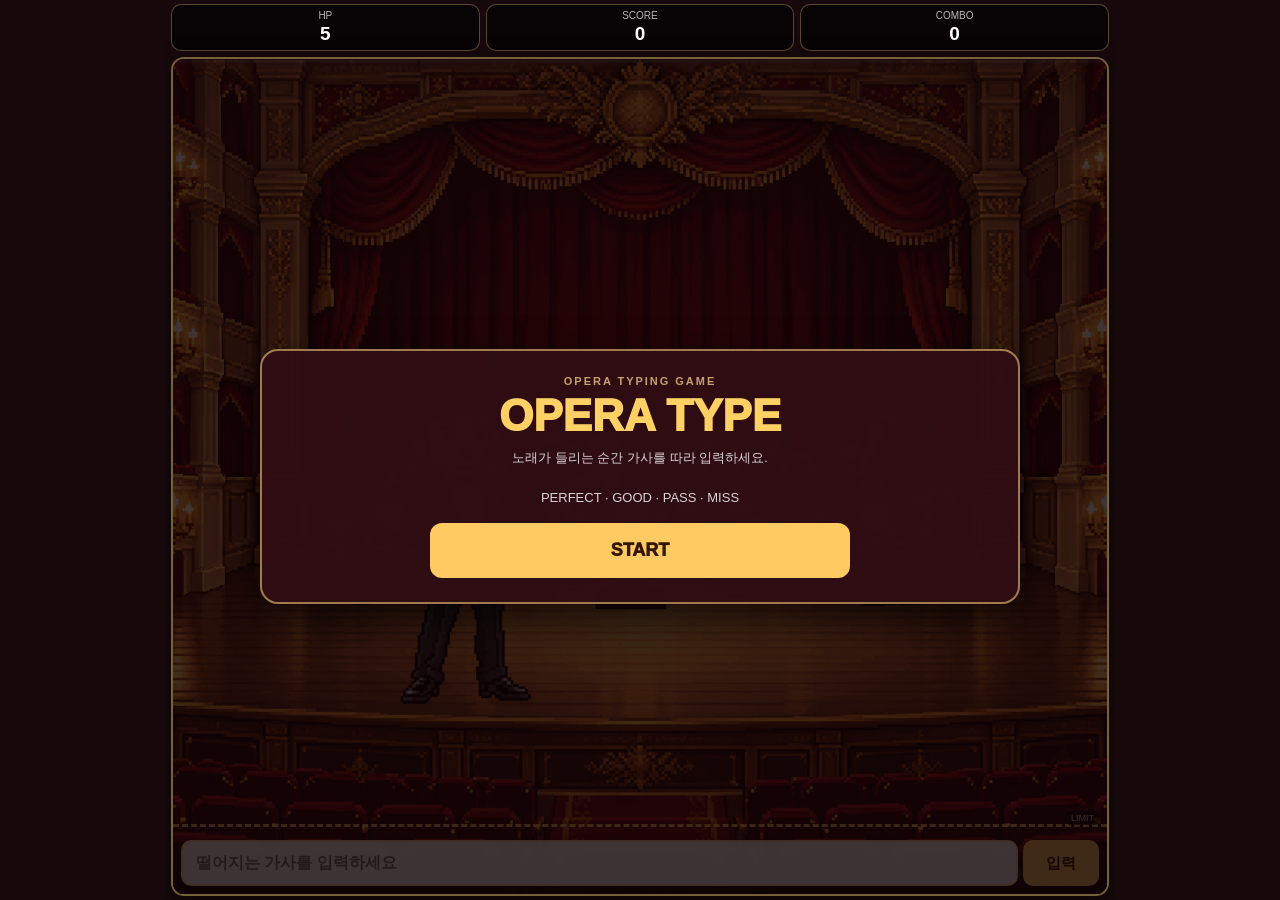
==== index.html @ bd489550 "Add files via upload operastar index and image" ====
<!DOCTYPE html>
<html lang="ko">
<head>
<meta charset="UTF-8">

<meta
  name="viewport"
  content="width=device-width, initial-scale=1.0, viewport-fit=cover"
>

<title>OPERA TYPE</title>

<style>

/* =====================================================
   BASIC
===================================================== */

* {
  box-sizing: border-box;
}

html,
body {
  margin: 0;
  width: 100%;
  height: 100%;
  overflow: hidden;
}

body {
  height: 100dvh;
  background: #17090b;
  color: white;

  font-family:
    "Pretendard",
    "Noto Sans KR",
    Arial,
    sans-serif;
}


/* =====================================================
   APP
===================================================== */

.app {
  width: 100%;
  height: 100dvh;

  max-width: 950px;

  margin: 0 auto;

  padding:
    max(4px, env(safe-area-inset-top))
    6px
    max(4px, env(safe-area-inset-bottom));

  display: flex;
  flex-direction: column;

  overflow: hidden;
}


/* =====================================================
   TOP UI
===================================================== */

.top-ui {
  flex: 0 0 auto;

  display: grid;
  grid-template-columns: 1fr 1fr 1fr;

  gap: 6px;
  margin-bottom: 6px;
}

.panel {
  min-height: 47px;

  padding: 5px;

  border-radius: 10px;

  text-align: center;

  background: rgba(0,0,0,0.62);

  border:
    1px solid
    rgba(255,215,140,0.32);
}

.panel .label {
  font-size: 10px;
  opacity: 0.72;
}

.panel .value {
  margin-top: 2px;

  font-size: 19px;
  font-weight: 900;
}


/* =====================================================
   GAME STAGE
===================================================== */

.game-stage {
  position: relative;

  flex: 1 1 auto;

  min-height: 0;
  width: 100%;

  overflow: hidden;

  border-radius: 13px;

  border:
    2px solid
    rgba(255,210,125,0.45);

  background: #080405;

  box-shadow:
    0 8px 25px
    rgba(0,0,0,0.5);
}


/* =====================================================
   4:3 무대 좌표판

   ★ 중요
   JavaScript가 실제 크기를 계산함.

   배경/오케스트라/성악가는
   모두 이 좌표판 안에 들어감.
===================================================== */

.stage-art {
  position: absolute;

  left: 50%;
  top: 50%;

  transform:
    translate(-50%, -50%);

  overflow: hidden;

  z-index: 1;

  pointer-events: none;

  /*
    아래 값들만 수정하면
    무대 위 캐릭터 위치를 조절할 수 있음
  */

  --orchestra-left: 50%;
  --orchestra-top: 40%;
  --orchestra-width: 60%;

  --singer-left: 35%;
  --singer-top: 37%;
  --singer-width: 23%;
}


/* =====================================================
   BACKGROUND

   4:3 배경과 stage-art가 같은 비율이므로
   왜곡이나 cover 잘림이 없음.
===================================================== */

.stage-bg {
  position: absolute;

  inset: 0;

  width: 100%;
  height: 100%;

  object-fit: fill;

  z-index: 1;

  user-select: none;

  -webkit-user-drag: none;
}


/* =====================================================
   ORCHESTRA POSITION

   ★ 배경 이미지 좌표 기준
===================================================== */

.orchestra-anchor {
  position: absolute;

  left: var(--orchestra-left);
  top: var(--orchestra-top);

  width: var(--orchestra-width);

  transform:
    translateX(-50%);

  z-index: 2;

  transform-origin:
    center bottom;
}


/*
   실제 움직임은 자식 이미지에 적용.
   따라서 무대 좌표 자체는 흔들리지 않음.
*/

.orchestra {
  display: block;

  width: 100%;
  height: auto;

  transform-origin:
    center bottom;

  animation:
    orchestraPlaying
    2.0s
    ease-in-out
    infinite;

  user-select: none;

  -webkit-user-drag: none;
}


@keyframes orchestraPlaying {

  0%,
  100% {
    transform:
      translateY(0)
      rotate(0deg);
  }

  25% {
    transform:
      translateY(-1px)
      rotate(-0.05deg);
  }

  50% {
    transform:
      translateY(-2px)
      rotate(0deg);
  }

  75% {
    transform:
      translateY(-1px)
      rotate(0.05deg);
  }

}


/* =====================================================
   SINGER POSITION

   역시 배경 좌표 기준
===================================================== */

.singer-anchor {
  position: absolute;

  left: var(--singer-left);
  top: var(--singer-top);

  width: var(--singer-width);

  transform:
    translateX(-50%);

  z-index: 3;

  transform-origin:
    center bottom;
}


.singer-motion {
  width: 100%;

  transform-origin:
    center bottom;
}


.singer-image {
  display: block;

  width: 100%;
  height: auto;

  object-fit: contain;

  object-position:
    center bottom;

  user-select: none;

  -webkit-user-drag: none;
}



/* =====================================================
   SINGER LYRIC BUBBLE

   정답 입력 시 성악가 머리 오른쪽에
   방금 부른 가사를 말풍선처럼 표시한다.

   PERFECT / GOOD / PASS 판정에 따라
   색상만 달라지고 위치/애니메이션은 동일하다.
===================================================== */

.singer-bubble {
  position: absolute;

  /*
    singer-anchor 기준 좌표.
    성악가 머리 오른쪽 영역.
  */
  left: 78%;
  top: 4%;

  z-index: 8;

  width: max-content;
  max-width:
    min(
      270px,
      38vw
    );

  padding:
    9px 13px;

  border:
    2px solid
    var(--bubble-border, #ffd65f);

  border-radius:
    15px 15px 15px 5px;

  background:
    var(--bubble-bg, rgba(255,248,220,0.96));

  color:
    var(--bubble-text, #321b05);

  box-shadow:
    0 6px 16px
    rgba(0,0,0,0.32),
    0 0 18px
    var(--bubble-glow, rgba(255,214,95,0.35));

  font-size:
    clamp(
      11px,
      2.1vw,
      18px
    );

  font-weight: 1000;

  line-height: 1.25;

  text-align: center;

  white-space: normal;

  word-break: keep-all;

  opacity: 0;

  pointer-events: none;

  transform:
    translate(
      4px,
      9px
    )
    scale(0.72);

  transform-origin:
    left bottom;
}


/*
  말풍선 꼬리.
  오른쪽에 있는 말풍선이
  성악가 쪽(왼쪽)을 가리킨다.
*/
.singer-bubble::after {
  content: "";

  position: absolute;

  left: -7px;
  top: 58%;

  width: 12px;
  height: 12px;

  background:
    var(--bubble-bg, rgba(255,248,220,0.96));

  border-left:
    2px solid
    var(--bubble-border, #ffd65f);

  border-bottom:
    2px solid
    var(--bubble-border, #ffd65f);

  transform:
    translateY(-50%)
    rotate(45deg);
}


.singer-bubble.show {
  animation:
    singerBubblePop
    2.7s
    ease-out
    forwards;
}


/* PERFECT : 금색 */
.singer-bubble.grade-perfect {
  --bubble-bg:
    rgba(255,249,213,0.97);

  --bubble-border:
    #ffd64e;

  --bubble-text:
    #5c3b00;

  --bubble-glow:
    rgba(255,214,78,0.62);
}


/* GOOD : 초록 */
.singer-bubble.grade-good {
  --bubble-bg:
    rgba(228,255,231,0.97);

  --bubble-border:
    #6de982;

  --bubble-text:
    #164d25;

  --bubble-glow:
    rgba(90,235,117,0.48);
}


/* PASS : 파랑 */
.singer-bubble.grade-pass {
  --bubble-bg:
    rgba(226,247,255,0.97);

  --bubble-border:
    #66cfff;

  --bubble-text:
    #174b65;

  --bubble-glow:
    rgba(80,198,255,0.50);
}


@keyframes singerBubblePop {

  0% {
    opacity: 0;

    transform:
      translate(
        4px,
        10px
      )
      scale(0.68);
  }

  16% {
    opacity: 1;

    transform:
      translate(
        8px,
        0
      )
      scale(1.08);
  }

  32% {
    opacity: 1;

    transform:
      translate(
        8px,
        0
      )
      scale(0.98);
  }

  72% {
    opacity: 1;

    transform:
      translate(
        8px,
        -2px
      )
      scale(1);
  }

  100% {
    opacity: 0;

    transform:
      translate(
        12px,
        -12px
      )
      scale(0.94);
  }

}


/*
  아주 작은 모바일 화면에서는
  말풍선 크기와 폭을 조금 줄인다.
*/
@media
(
  max-width: 480px
) {

  .singer-bubble {
    left: 76%;
    top: 3%;

    max-width:
      min(
        185px,
        42vw
      );

    padding:
      7px 9px;

    border-radius:
      12px 12px 12px 4px;

    font-size:
      clamp(
        10px,
        3vw,
        14px
      );
  }

}



/* =====================================================
   SINGER NORMAL
===================================================== */

.singer-motion.state-normal {
  animation:
    singerNormal
    0.95s
    ease-in-out
    infinite;
}


@keyframes singerNormal {

  0%,
  100% {
    transform:
      translateY(0)
      rotate(0deg)
      scale(1);
  }

  25% {
    transform:
      translateY(-2px)
      rotate(-0.5deg)
      scale(1.005);
  }

  50% {
    transform:
      translateY(-5px)
      rotate(0.5deg)
      scale(1.015);
  }

  75% {
    transform:
      translateY(-2px)
      rotate(-0.4deg)
      scale(1.005);
  }

}


/* =====================================================
   PERFECT
===================================================== */

.singer-motion.state-perfect {
  animation:
    singerPerfect
    0.42s
    ease-in-out
    infinite;
}


@keyframes singerPerfect {

  0%,
  100% {
    transform:
      translateY(0)
      rotate(0deg)
      scale(1.02);
  }

  25% {
    transform:
      translateY(-8px)
      rotate(-2deg)
      scale(1.06);
  }

  50% {
    transform:
      translateY(-12px)
      rotate(2deg)
      scale(1.09);
  }

  75% {
    transform:
      translateY(-6px)
      rotate(-1deg)
      scale(1.05);
  }

}


/* =====================================================
   GOOD
===================================================== */

.singer-motion.state-good {
  animation:
    singerGood
    0.58s
    ease-in-out
    infinite;
}


@keyframes singerGood {

  0%,
  100% {
    transform:
      translateY(0)
      scale(1);
  }

  50% {
    transform:
      translateY(-7px)
      rotate(1deg)
      scale(1.04);
  }

}


/* =====================================================
   PASS
===================================================== */

.singer-motion.state-pass {
  animation:
    singerPass
    0.70s
    ease-in-out
    infinite;
}


@keyframes singerPass {

  0%,
  100% {
    transform:
      translateY(0)
      rotate(0deg)
      scale(0.995);
  }

  50% {
    transform:
      translateY(-3px)
      rotate(-1.5deg)
      scale(1.01);
  }

}


/* =====================================================
   MISS
===================================================== */

.singer-motion.state-miss {
  animation:
    singerMiss
    0.23s
    ease-in-out
    infinite;
}


@keyframes singerMiss {

  0% {
    transform:
      translateY(4px)
      rotate(-2deg)
      scale(0.97);
  }

  50% {
    transform:
      translateY(6px)
      rotate(2deg)
      scale(0.965);
  }

  100% {
    transform:
      translateY(4px)
      rotate(-2deg)
      scale(0.97);
  }

}


/* =====================================================
   FALLING LYRICS
===================================================== */

.falling-layer {
  position: absolute;

  inset: 0;

  z-index: 6;

  overflow: hidden;

  pointer-events: none;
}


.word {
  position: absolute;

  top: 0;
  left: 0;

  padding:
    8px 13px;

  border-radius: 12px;

  white-space: nowrap;

  font-size:
    clamp(
      15px,
      2.7vw,
      23px
    );

  font-weight: 900;

  color: #fff9e8;

  background:
    rgba(47,11,17,0.90);

  border:
    2px solid
    rgba(255,255,255,0.22);

  box-shadow:
    0 4px 12px
    rgba(0,0,0,0.4);

  text-shadow:
    0 2px 4px
    rgba(0,0,0,0.9);
}


.word.target {
  opacity: 1;

  border-color:
    #ffd65f;

  box-shadow:
    0 0 0 2px
    rgba(255,215,95,0.20),
    0 0 20px
    rgba(255,200,50,0.7);
}


.word.waiting {
  opacity: 0.72;
}


/* =====================================================
   LIMIT LINE
===================================================== */

.miss-line {
  position: absolute;

  left: 0;
  right: 0;

  bottom: 67px;

  z-index: 7;

  border-top:
    3px dashed
    rgba(255,203,95,0.90);

  pointer-events: none;
}


.miss-line-label {
  position: absolute;

  right: 7px;
  top: -16px;

  padding:
    2px 6px;

  border-radius: 5px;

  background:
    rgba(0,0,0,0.65);

  color:
    #ffdc8c;

  font-size: 9px;
}


/* =====================================================
   전주 / 간주 / 합창
===================================================== */

.phase-layer {
  position: absolute;

  left: 50%;

  /*
    PERFECT / GOOD 등의 판정 텍스트와 같은
    상단 커튼 영역에 안내 문구를 표시한다.
  */
  top: 24%;

  z-index: 12;

  width: 94%;

  transform:
    translate(-50%, -50%);

  text-align: center;

  pointer-events: none;

  opacity: 1;

  transition:
    opacity 0.25s;
}


.phase-layer.hidden {
  opacity: 0;
}


.phase-text {
  font-size:
    clamp(
      24px,
      5.5vw,
      50px
    );

  font-weight: 1000;

  font-style: italic;

  line-height: 1.05;

  letter-spacing: -2px;

  color:
    #ffe5a0;

  text-shadow:
    0 5px 0 #654210,
    0 0 14px rgba(255,210,100,0.85),
    0 8px 25px rgba(0,0,0,0.9);

  animation:
    phasePulse
    1.6s
    ease-in-out
    infinite;
}


.phase-text.long {
  font-size:
    clamp(
      18px,
      4.2vw,
      36px
    );
}


@keyframes phasePulse {

  0%,
  100% {
    transform:
      scale(1);

    opacity: 0.8;
  }

  50% {
    transform:
      scale(1.05);

    opacity: 1;
  }

}



/* =====================================================
   JUDGEMENT
===================================================== */

.judgement-layer {
  position: absolute;

  left: 50%;

  /*
    판정 텍스트를 성악가 얼굴 위가 아니라
    무대 상단 커튼의 빈 공간에 표시한다.
  */
  top: 24%;

  z-index: 20;

  width: 100%;

  text-align: center;

  opacity: 0;

  pointer-events: none;

  transform:
    translate(-50%, -50%)
    scale(0.5);
}


.judgement-layer.show {
  animation:
    judgementPop
    0.68s
    ease-out;
}


.judgement-main {
  font-size:
    clamp(
      30px,
      7.5vw,
      70px
    );

  font-weight: 1000;

  font-style: italic;

  line-height: 0.9;

  letter-spacing: -3px;
}


.judgement-sub {
  margin-top: 6px;

  font-size:
    clamp(
      10px,
      2.2vw,
      17px
    );

  font-weight: 900;

  color: white;

  text-shadow:
    0 2px 5px black;
}


.judgement-layer.perfect
.judgement-main {
  color: #ffe86c;

  text-shadow:
    0 5px 0 #9b6100,
    0 0 15px #ffd62d,
    0 0 40px rgba(255,206,38,0.95);
}


.judgement-layer.good
.judgement-main {
  color: #87ff9a;

  text-shadow:
    0 5px 0 #276f37,
    0 0 24px rgba(73,255,104,0.9);
}


.judgement-layer.pass
.judgement-main {
  color: #78d9ff;

  text-shadow:
    0 5px 0 #1d6184,
    0 0 24px rgba(60,196,255,0.9);
}


.judgement-layer.miss
.judgement-main {
  color: #ff6868;

  text-shadow:
    0 5px 0 #881b1b,
    0 0 26px rgba(255,50,50,0.95);
}


@keyframes judgementPop {

  0% {
    opacity: 0;

    transform:
      translate(-50%, -50%)
      scale(0.25);
  }

  18% {
    opacity: 1;

    transform:
      translate(-50%, -50%)
      scale(1.25);
  }

  35% {
    opacity: 1;

    transform:
      translate(-50%, -50%)
      scale(0.97);
  }

  55% {
    opacity: 1;

    transform:
      translate(-50%, -50%)
      scale(1);
  }

  82% {
    opacity: 1;
  }

  100% {
    opacity: 0;

    transform:
      translate(-50%, -58%)
      scale(1.15);
  }

}


/* =====================================================
   INPUT
===================================================== */

.bottom-overlay {
  position: absolute;

  left: 0;
  right: 0;
  bottom: 0;

  z-index: 30;

  padding: 8px;

  background:
    linear-gradient(
      to top,
      rgba(10,2,4,0.98),
      rgba(10,2,4,0.70),
      rgba(10,2,4,0)
    );
}


.input-row {
  display: flex;
  gap: 5px;
}


.typing-input {
  flex: 1;

  min-width: 0;

  height: 46px;

  padding:
    0 13px;

  border:
    2px solid
    rgba(255,211,120,0.65);

  border-radius: 10px;

  background:
    rgba(255,255,255,0.97);

  color: #261416;

  font-size: 16px;
  font-weight: 800;

  outline: none;
}


.typing-input:focus {
  border-color:
    #ffc650;

  box-shadow:
    0 0 0 3px
    rgba(255,195,72,0.20);
}


.submit-btn {
  width: 76px;
  height: 46px;

  border: 0;

  border-radius: 10px;

  background:
    #ffca61;

  color: #331700;

  font-size: 15px;
  font-weight: 900;

  cursor: pointer;

  touch-action: manipulation;
}


/* =====================================================
   START
===================================================== */

.start-overlay {
  position: absolute;

  inset: 0;

  z-index: 50;

  display: flex;

  justify-content: center;
  align-items: center;

  padding: 15px;

  background:
    rgba(15,3,6,0.80);
}


.start-overlay.hidden {
  display: none;
}


.start-card {
  width:
    min(
      94%,
      760px
    );

  max-height:
    calc(100% - 18px);

  overflow-y:
    auto;

  padding:
    24px 18px;

  border-radius: 18px;

  text-align: center;

  background:
    rgba(47,13,19,0.97);

  border:
    2px solid
    rgba(255,215,130,0.55);

  box-shadow:
    0 15px 40px
    rgba(0,0,0,0.6);
}


.start-card h1 {
  margin:
    0 0 9px;

  color: #ffd164;

  font-size:
    clamp(
      28px,
      7vw,
      44px
    );

  line-height: 1;
}


.start-card p {
  margin: 7px 0;

  font-size: 13px;

  line-height: 1.5;
}


.start-button {
  width: 100%;

  min-height: 55px;

  margin-top: 15px;

  border: 0;

  border-radius: 12px;

  background:
    #ffca61;

  color:
    #321600;

  font-size: 18px;

  font-weight: 1000;

  cursor: pointer;

  touch-action: manipulation;
}




/* =====================================================
   START MENU / CHARACTER / SONG SELECT
===================================================== */

.menu-content { width: 100%; }
.menu-view { width: 100%; }
.menu-view.home-view { max-width: 420px; margin: 0 auto; }
.menu-kicker { margin-bottom: 7px; font-size: 11px; font-weight: 900; letter-spacing: .18em; color: rgba(255,220,150,.72); }
.menu-title { margin: 0; color:#ffd164; font-size:clamp(27px,7vw,44px); line-height:1.05; font-weight:1000; }
.menu-subtitle { margin:10px auto 0; max-width:560px; color:rgba(255,255,255,.82); font-size:13px; line-height:1.55; }
.menu-section-title { margin:0 0 14px; color:#ffe6a5; font-size:clamp(22px,5vw,34px); font-weight:1000; }
.menu-selection-info { display:inline-flex; align-items:center; gap:6px; margin:0 0 12px; padding:5px 9px; border-radius:999px; background:rgba(255,204,100,.13); border:1px solid rgba(255,213,125,.28); color:#ffe3a1; font-size:11px; font-weight:900; }
.character-grid { display:grid; grid-template-columns:repeat(3,minmax(0,1fr)); gap:10px; }
.character-card { position:relative; min-width:0; padding:10px 7px 8px; border:2px solid rgba(255,215,140,.28); border-radius:14px; background:rgba(19,7,10,.78); color:white; cursor:pointer; overflow:hidden; transition:transform .15s ease,border-color .15s ease,box-shadow .15s ease,background .15s ease; touch-action:manipulation; }
.character-card:hover,.character-card:focus-visible { transform:translateY(-3px); border-color:#ffd46a; background:rgba(61,25,30,.95); box-shadow:0 8px 22px rgba(0,0,0,.36),0 0 18px rgba(255,205,90,.20); outline:none; }
.character-card.selected { border-color:#ffd65f; box-shadow:0 0 0 2px rgba(255,214,95,.16),0 0 18px rgba(255,205,90,.22); }
.character-preview { width:100%; aspect-ratio:3/4; display:flex; align-items:flex-end; justify-content:center; overflow:hidden; }
.character-preview img { width:100%; height:100%; object-fit:contain; object-position:center bottom; filter:drop-shadow(0 6px 5px rgba(0,0,0,.35)); }
.character-name { margin-top:5px; font-size:clamp(13px,3vw,18px); font-weight:1000; color:#fff1ca; }
.song-grid { display:grid; grid-template-columns:repeat(2,minmax(0,1fr)); gap:8px; }
.song-card { position:relative; min-width:0; padding:11px 12px; border:2px solid rgba(255,215,140,.26); border-radius:12px; background:rgba(19,7,10,.80); text-align:left; color:white; cursor:pointer; transition:transform .15s ease,border-color .15s ease,background .15s ease,box-shadow .15s ease; touch-action:manipulation; }
.song-card.playable:hover,.song-card.playable:focus-visible { transform:translateY(-2px); border-color:#ffd45f; background:rgba(66,26,31,.96); box-shadow:0 7px 18px rgba(0,0,0,.32); outline:none; }
.song-card.unavailable { cursor:default; opacity:.56; }
.song-title { padding-right:60px; font-size:clamp(13px,3vw,18px); line-height:1.25; font-weight:1000; color:#fff4d8; }
.song-difficulty { margin-top:6px; display:flex; align-items:center; gap:6px; }
.difficulty-label { font-size:9px; font-weight:900; color:rgba(255,255,255,.58); }
.difficulty-stars { letter-spacing:1px; font-size:clamp(13px,3vw,18px); color:#ffd65f; text-shadow:0 0 8px rgba(255,207,70,.28); }
.song-status { position:absolute; right:9px; top:9px; padding:3px 6px; border-radius:999px; font-size:8px; font-weight:1000; letter-spacing:.05em; background:rgba(255,255,255,.10); color:rgba(255,255,255,.70); }
.song-card.playable .song-status { background:rgba(255,205,81,.16); color:#ffdd83; }
.menu-actions { display:flex; gap:7px; margin-top:14px; }
.menu-actions > button { flex:1; }
.menu-secondary-button { min-height:44px; border:1px solid rgba(255,215,140,.34); border-radius:11px; background:rgba(255,255,255,.06); color:#ffe4a5; font-size:12px; font-weight:900; cursor:pointer; touch-action:manipulation; }
.menu-secondary-button:hover,.menu-secondary-button:focus-visible { background:rgba(255,255,255,.11); outline:none; }
.result-score { margin:14px 0 5px; color:#ffd85d; font-size:clamp(28px,8vw,44px); font-weight:1000; }
.result-meta { margin-top:8px; font-size:12px; color:rgba(255,255,255,.72); }
@media (max-width:480px) {
  .start-card { padding:16px 10px; }
  .character-grid { gap:6px; }
  .character-card { padding:7px 4px 6px; }
  .song-grid { gap:6px; }
  .song-card { padding:9px 8px; }
  .song-title { padding-right:0; }
  .song-status { position:static; display:inline-block; margin-top:7px; }
}


/* =====================================================
   MUSIC BAR
===================================================== */

.music-bar {
  position: absolute;

  left: 0;
  right: 0;
  top: 0;

  height: 4px;

  z-index: 35;

  background:
    rgba(255,255,255,0.15);
}


.music-progress {
  width: 0%;
  height: 100%;

  background:
    #ffd157;
}


/* =====================================================
   LANDSCAPE
===================================================== */

@media
(
  orientation: landscape
)
and
(
  max-height: 600px
) {

  .app {
    padding: 3px 5px;
  }

  .top-ui {
    margin-bottom: 3px;
  }

  .panel {
    min-height: 34px;
    padding: 2px;
  }

  .panel .label {
    font-size: 8px;
  }

  .panel .value {
    font-size: 15px;
    margin-top: 0;
  }

  .bottom-overlay {
    padding: 4px 6px;
  }

  .typing-input {
    height: 37px;
    font-size: 14px;
  }

  .submit-btn {
    width: 64px;
    height: 37px;

    font-size: 12px;
  }

  .miss-line {
    bottom: 48px;
  }

  .word {
    padding: 5px 9px;

    font-size: 14px;
  }

  .phase-text {
    font-size:
      clamp(
        18px,
        5vw,
        34px
      );
  }

  .phase-text.long {
    font-size:
      clamp(
        14px,
        3.8vw,
        27px
      );
  }

  .start-card {
    padding:
      12px 16px;
  }

  .start-card h1 {
    font-size: 25px;
  }

  .start-card p {
    margin: 3px 0;
    font-size: 10px;
  }

  .start-button {
    min-height: 39px;
    margin-top: 7px;

    font-size: 14px;
  }

}

</style>
</head>

<body>


<audio
  id="gameMusic"
  preload="metadata"
></audio>

<!-- 음악 선택 화면 미리듣기 전용 -->
<audio
  id="previewMusic"
  preload="metadata"
></audio>


<div class="app">


  <!-- TOP -->

  <div class="top-ui">

    <div class="panel">
      <div class="label">HP</div>
      <div
        class="value"
        id="hpValue"
      >
        5
      </div>
    </div>


    <div class="panel">
      <div class="label">SCORE</div>
      <div
        class="value"
        id="scoreValue"
      >
        0
      </div>
    </div>


    <div class="panel">
      <div class="label">COMBO</div>
      <div
        class="value"
        id="comboValue"
      >
        0
      </div>
    </div>

  </div>


  <!-- GAME -->

  <div
    class="game-stage"
    id="gameStage"
  >


    <!-- 4:3 ARTBOARD -->

    <div
      class="stage-art"
      id="stageArt"
    >


      <!-- BACKGROUND -->

      <img
        src="./bg-stage-back.png"
        class="stage-bg"
        alt=""
      >


      <!-- ORCHESTRA -->

      <div class="orchestra-anchor">

        <img
          src="./orchestra.png"
          class="orchestra"
          alt=""
        >

      </div>


      <!-- SINGER -->

      <div
        class="singer-anchor"
        id="singerAnchor"
      >

        <div
          class="singer-motion state-normal"
          id="singerMotion"
        >

          <img
            src="./singer-normal.png"
            class="singer-image"
            id="singerImage"
            alt=""
          >

        </div>


        <!-- 정답 입력 시 성악가가 노래하는 말풍선 -->

        <div
          class="singer-bubble"
          id="singerBubble"
          aria-hidden="true"
        >

          <span
            id="singerBubbleText"
          ></span>

        </div>

      </div>


    </div>


    <!-- MUSIC -->

    <div class="music-bar">

      <div
        class="music-progress"
        id="musicProgress"
      ></div>

    </div>


    <!-- FALLING -->

    <div
      class="falling-layer"
      id="fallingLayer"
    ></div>


    <!-- LIMIT -->

    <div
      class="miss-line"
      id="missLine"
    >

      <div class="miss-line-label">
        LIMIT
      </div>

    </div>


    <!-- PHASE -->

    <div
      class="phase-layer hidden"
      id="phaseLayer"
    >

      <div
        class="phase-text"
        id="phaseText"
      ></div>

    </div>


    <!-- JUDGEMENT -->

    <div
      class="judgement-layer"
      id="judgementLayer"
    >

      <div
        class="judgement-main"
        id="judgementMain"
      ></div>

      <div
        class="judgement-sub"
        id="judgementSub"
      ></div>

    </div>


    <!-- INPUT -->

    <div class="bottom-overlay">

      <div class="input-row">

        <input
          id="typingInput"
          class="typing-input"
          type="text"
          placeholder="떨어지는 가사를 입력하세요"
          autocomplete="off"
          autocapitalize="off"
          spellcheck="false"
          enterkeyhint="done"
        >

        <button
          id="submitBtn"
          class="submit-btn"
          type="button"
        >
          입력
        </button>

      </div>

    </div>


    <!-- START / CHARACTER / SONG SELECT -->

    <div
      class="start-overlay"
      id="startOverlay"
    >

      <div class="start-card">

        <div
          class="menu-content"
          id="menuContent"
        ></div>

      </div>

    </div>


  </div>

</div>


<script>

/* =====================================================
   MENU FLOW
===================================================== */

function getDifficultyStars(difficulty) {
  return "★".repeat(difficulty) + "☆".repeat(3 - difficulty);
}

function applyCharacter(characterKey) {
  if (!CHARACTER_SETS[characterKey]) return;
  selectedCharacterKey = characterKey;
  SINGER_IMAGES = CHARACTER_SETS[selectedCharacterKey].images;
  setSingerNormal();
}

function renderHomeMenu() {

  stopSongPreview();

  startOverlay.classList.remove("hidden");
  menuContent.innerHTML = `
    <div class="menu-view home-view">
      <div class="menu-kicker">OPERA TYPING GAME</div>
      <h1 class="menu-title">OPERA TYPE</h1>
      <div class="menu-subtitle">
        노래가 들리는 순간 가사를 따라 입력하세요.<br><br>
        PERFECT · GOOD · PASS · MISS
      </div>
      <button class="start-button" id="menuStartBtn" type="button">START</button>
    </div>`;
  document.getElementById("menuStartBtn").addEventListener("click", () => {

    unlockCharacterMenuSfx();

    renderCharacterMenu();

  });
}

function renderCharacterMenu() {

  stopSongPreview();

  const cards = Object.entries(CHARACTER_SETS).map(([key, character]) => {
    const selectedClass = key === selectedCharacterKey ? " selected" : "";
    return `
      <button class="character-card${selectedClass}" type="button" data-character="${key}">
        <div class="character-preview">
          <img src="${character.preview}" alt="${character.label}">
        </div>
        <div class="character-name">${character.label}</div>
      </button>`;
  }).join("");

  menuContent.innerHTML = `
    <div class="menu-view">
      <div class="menu-kicker">STEP 1</div>
      <h2 class="menu-section-title">캐릭터 선택</h2>
      <div class="character-grid">${cards}</div>
      <div class="menu-actions">
        <button class="menu-secondary-button" id="backToHomeBtn" type="button">← 처음으로</button>
      </div>
    </div>`;

  const canHover =
    window.matchMedia(
      "(hover: hover) and (pointer: fine)"
    ).matches;


  menuContent.querySelectorAll("[data-character]").forEach(button => {

    /*
      PC에서 마우스를 캐릭터 카드 위에 올릴 때만 재생.
      모바일 터치에서는 hover 효과음을 재생하지 않는다.
    */
    if (
      canHover
    ) {

      button.addEventListener(
        "pointerenter",
        () => {

          playSfx(
            "characterHover"
          );

        }
      );

    }


    button.addEventListener(
      "click",
      () => {

        playSfx(
          "characterSelect"
        );


        applyCharacter(
          button.dataset.character
        );


        renderSongMenu();

      }
    );

  });
  document.getElementById("backToHomeBtn").addEventListener("click", renderHomeMenu);
}


/* =====================================================
   SONG PREVIEW
===================================================== */

function stopSongPreview() {

  clearTimeout(
    previewStopTimer
  );


  previewStopTimer =
    null;


  previewSongId =
    null;


  previewMusic.pause();


  try {

    previewMusic.currentTime =
      0;

  }

  catch (
    error
  ) {

    /*
      메타데이터 로딩 전이면 currentTime 변경이
      불가능할 수 있으므로 무시한다.
    */

  }

}



function startSongPreview(
  song
) {

  if (
    !song
    ||
    !song.available
    ||
    !song.audio
  ) {

    return;

  }


  stopSongPreview();


  previewSongId =
    song.id;


  /*
    전주가 아니라 노래 부분을 들을 수 있도록
    첫 번째 타자 가사의 시작 시점부터 미리듣기.
  */
  const previewStart =
    song.previewStart
    ??
    (
      song.lyrics
      &&
      song.lyrics.length
      ?
      song.lyrics[0].time
      :
      0
    );


  previewMusic.src =
    song.audio;


  previewMusic.volume =
    0.55;


  previewMusic.load();


  const playPreview =
    () => {

      if (
        previewSongId
        !==
        song.id
      ) {

        return;

      }


      try {

        previewMusic.currentTime =
          previewStart;

      }

      catch (
        error
      ) {

        return;

      }


      const playPromise =
        previewMusic.play();


      if (
        playPromise
        &&
        typeof playPromise.catch
        ===
        "function"
      ) {

        playPromise.catch(
          () => {

            /*
              브라우저가 hover 자동재생을 막는 경우
              조용히 실패하고 게임 진행에는 영향 없음.
            */

          }
        );

      }


      previewStopTimer =
        setTimeout(
          () => {

            if (
              previewSongId
              ===
              song.id
            ) {

              stopSongPreview();

            }

          },
          6000
        );

    };


  if (
    previewMusic.readyState
    >=
    1
  ) {

    playPreview();

  }

  else {

    previewMusic.addEventListener(
      "loadedmetadata",
      playPreview,
      {
        once:
          true
      }
    );

  }

}



function renderSongMenu() {
  const selectedCharacter = CHARACTER_SETS[selectedCharacterKey];
  const songCards = SONGS.map(song => {
    const status = song.available ? "PLAY" : "준비중";
    const availabilityClass = song.available ? "playable" : "unavailable";
    const disabled = song.available ? "" : "disabled";
    return `
      <button class="song-card ${availabilityClass}" type="button" data-song="${song.id}" ${disabled}>
        <div class="song-title">${song.title}</div>
        <div class="song-difficulty">
          <span class="difficulty-label">난이도</span>
          <span class="difficulty-stars">${getDifficultyStars(song.difficulty)}</span>
        </div>
        <span class="song-status">${status}</span>
      </button>`;
  }).join("");

  menuContent.innerHTML = `
    <div class="menu-view">
      <div class="menu-kicker">STEP 2</div>
      <h2 class="menu-section-title">음악 선택</h2>
      <div class="menu-selection-info">선택 캐릭터 · ${selectedCharacter.label}</div>
      <div class="song-grid">${songCards}</div>
      <div class="menu-actions">
        <button class="menu-secondary-button" id="backToCharacterBtn" type="button">← 캐릭터 다시 선택</button>
      </div>
    </div>`;

  const canPreviewOnHover =
    window.matchMedia(
      "(hover: hover) and (pointer: fine)"
    ).matches;


  menuContent.querySelectorAll(".song-card.playable").forEach(button => {

    const getSong =
      () =>
        SONGS.find(
          item =>
            item.id
            ===
            button.dataset.song
        );


    /*
      PC에서 곡 카드에 마우스를 올리면
      첫 가사 시작 지점부터 6초 미리듣기.
    */
    if (
      canPreviewOnHover
    ) {

      button.addEventListener(
        "pointerenter",
        () => {

          const song =
            getSong();


          if (
            song
          ) {

            startSongPreview(
              song
            );

          }

        }
      );


      button.addEventListener(
        "pointerleave",
        stopSongPreview
      );

    }


    button.addEventListener(
      "click",
      () => {

        const song =
          getSong();


        if (
          !song
          ||
          !song.available
        ) {

          return;

        }


        stopSongPreview();


        /*
          캐릭터 선택 때 쓰는 클릭 전자 효과음을
          곡 선택에서도 한 번 재생한다.
        */
        playSfx(
          "characterSelect"
        );


        selectedSong =
          song;


        startSelectedSong();

      }
    );

  });


  document
    .getElementById(
      "backToCharacterBtn"
    )
    .addEventListener(
      "click",
      () => {

        stopSongPreview();

        renderCharacterMenu();

      }
    );
}

function renderErrorMenu(message) {
  startOverlay.classList.remove("hidden");
  menuContent.innerHTML = `
    <div class="menu-view home-view">
      <div class="menu-kicker">ERROR</div>
      <h2 class="menu-section-title">음악 재생 오류</h2>
      <div class="menu-subtitle">${message}</div>
      <div class="menu-actions">
        <button class="start-button" id="retrySongBtn" type="button">다시 시도</button>
        <button class="menu-secondary-button" id="errorSongMenuBtn" type="button">곡 선택</button>
      </div>
    </div>`;
  document.getElementById("retrySongBtn").addEventListener("click", startSelectedSong);
  document.getElementById("errorSongMenuBtn").addEventListener("click", renderSongMenu);
}

function renderResultMenu(cleared) {
  startOverlay.classList.remove("hidden");
  const title = cleared ? "STAGE CLEAR!" : "GAME OVER";
  const message = cleared ? "BRAVO! 👏" : "HP가 모두 소진되었습니다.";
  const selectedCharacter = CHARACTER_SETS[selectedCharacterKey];
  menuContent.innerHTML = `
    <div class="menu-view home-view">
      <div class="menu-kicker">${message}</div>
      <h2 class="menu-section-title">${title}</h2>
      <div class="result-score">${score}</div>
      <div class="result-meta">${selectedSong.title} · ${selectedCharacter.label} · COMBO ${combo}</div>
      <div class="menu-actions">
        <button class="start-button" id="replayBtn" type="button">다시 하기</button>
        <button class="menu-secondary-button" id="resultSongMenuBtn" type="button">곡 선택</button>
      </div>
    </div>`;
  document.getElementById("replayBtn").addEventListener("click", startSelectedSong);
  document.getElementById("resultSongMenuBtn").addEventListener("click", renderSongMenu);
}

function startSelectedSong() {

  stopSongPreview();

  if (!selectedSong || !selectedSong.available) return;

  currentLyricsTimeline =
    selectedSong.lyrics || [];

  currentPhaseTimeline =
    selectedSong.phases || [];

  currentFallSpeed =
    selectedSong.fallSpeed || 1;

  document.title =
    `OPERA TYPE - ${selectedSong.title}`;

  gameMusic.pause();
  gameMusic.src = selectedSong.audio;
  gameMusic.load();

  startGame();
}



/* =====================================================
   CONFIG
===================================================== */

const CONFIG = {

  maxHp: 5,

  limitTime: 4.0,

  perfectScoreRate: 1,

  goodScoreRate: 0.8,

  passScoreRate: 0.35

};



/* =====================================================
   최신 타임라인
===================================================== */

const BRINDISI_LYRICS = [

  { time: 11.6, text: "리비아모" },
  { time: 13.3, text: "리비아모 네" },
  { time: 15.1, text: "리에티 까리치" },
  { time: 17.2, text: "께 라 벨레짜" },
  { time: 19.5, text: "인피오라" },

  { time: 21.5, text: "에 라 풋제볼" },
  { time: 23.3, text: "풋제볼 오라" },
  { time: 25.3, text: "씨네브리 아" },
  { time: 27.3, text: "볼루따" },

  { time: 29.5, text: "리비암 네 돌치" },
  { time: 31.7, text: "프레미티" },
  { time: 33.5, text: "께 수시따" },
  { time: 35.3, text: "라모레" },

  { time: 36.8, text: "뽀이께" },
  { time: 38.3, text: "꿸로끼오" },
  { time: 39.9, text: "알 꼬레" },
  { time: 41.7, text: "온니뽀뗀떼 바" },

  { time: 43.8, text: "리비아모" },
  { time: 45.7, text: "아모레 아모르" },
  { time: 47.5, text: "프라 이 깔리치" },
  { time: 49.3, text: "삐우 깔디" },
  { time: 50.9, text: "바치 아브라" },


  /* 52 ~ 61.5 : 간주 + 합창 */


  { time: 61.5, text: "뜨라 보이" },
  { time: 64.1, text: "뜨라 보이" },
  { time: 64.8, text: "사프로 디비데레" },
  { time: 68.4, text: "일 뗌뽀" },
  { time: 69.0, text: "미오 죠꼰도" },

  { time: 71.9, text: "뚜또 에 폴리아" },
  { time: 74.7, text: "폴리아 넬" },
  { time: 75.8, text: "몬도 쵸 께 논" },
  { time: 77.8, text: "에 삐아체르" },

  { time: 80.5, text: "고디암 푸가체" },
  { time: 82.5, text: "에 라피도" },
  { time: 84.8, text: "에 일 가우디오" },
  { time: 86.0, text: "델라모레" },

  { time: 88.0, text: "에 운 피오르" },
  { time: 89.5, text: "께 나셰 에" },
  { time: 90.5, text: "무오레" },
  { time: 92.2, text: "네 피우 씨" },
  { time: 93.8, text: "뿌오 고데르" },

  { time: 96.7, text: "고디암 친비따" },
  { time: 100.0, text: "친비따 운" },
  { time: 101.5, text: "페르비도" },
  { time: 102.5, text: "아첸또" },
  { time: 104.0, text: "루진기에르" },


  /* 106 ~ 124.5 : 합창 */


  { time: 124.5, text: "라 비따" },
  { time: 125.5, text: "에 넬" },
  { time: 126.5, text: "뜨리푸디오" },

  { time: 128.0, text: "꽌도 논" },
  { time: 128.8, text: "사미 안꼬라" },

  { time: 132.0, text: "놀 디떼" },
  { time: 133.0, text: "아 끼" },
  { time: 133.6, text: "리뇨라" },

  { time: 135.5, text: "에일 미오" },
  { time: 136.6, text: "데스띤 꼬지" },


  /* 피날레 */

  { time: 140.5, text: "고디아모" },

  { time: 142.0, text: "라 타짜" },
  { time: 143.0, text: "라 타짜" },

  { time: 144.2, text: "에 일 깐띠꼬" },

  { time: 146.0, text: "라 놋떼" },
  { time: 146.9, text: "압벨라" },

  { time: 148.0, text: "에 일 리조" },

  { time: 149.0, text: "인 꿰스또" },
  { time: 151.0, text: "인 꿰스또" },

  { time: 152.3, text: "빠라디조" },

  { time: 154.5, text: "네 스꼬쁘라" },

  { time: 155.5, text: "일 누오보 디" },

  { time: 156.5, text: "아 아 아 네" },

  { time: 159.0, text: "스꼬쁘라 일 디" },

  { time: 160.0, text: "아 아 아 네" },

  { time: 162.0, text: "스꼬쁘라 일 디" },

  { time: 164.0, text: "아 씨" }

];



/* =====================================================
   PHASE
===================================================== */

const BRINDISI_PHASES = [

  {
    start: 0,
    end: 11.6,
    text: "전주 중"
  },

  {
    start: 52.0,
    end: 53.0,
    text: "간주 중"
  },

  {
    start: 53.0,
    end: 60.0,
    text: "합창을 들으며 기다리세요"
  },

  {
    start: 60.0,
    end: 61.5,
    text: "간주 중"
  },

  {
    start: 106.0,
    end: 124.5,
    text: "합창을 들으며 기다리세요"
  }

];





/* =====================================================
   남촌 타임라인
===================================================== */

const NAMCHON_LYRICS = [

  { time: 15.5, text: "산 너머 남촌에는" },
  { time: 22.0, text: "누가 살길래" },
  { time: 28.0, text: "해마다 봄바람이" },
  { time: 35.0, text: "남으로 오네" },

  { time: 43.5, text: "꽃이 피는 사월이면" },
  { time: 50.0, text: "진달래 향기" },
  { time: 55.0, text: "밀 익는 오월이면" },
  { time: 62.0, text: "보리 내음새" },

  { time: 70.0, text: "어느 것 한 가진들" },
  { time: 76.5, text: "실어 안 오리" },
  { time: 83.0, text: "남촌서 남풍 불 때" },
  { time: 90.5, text: "나는 좋대나" },

  { time: 99.5, text: "산 너머 남촌에는" },
  { time: 106.0, text: "누가 살길래" },
  { time: 112.0, text: "저 하늘 저 빛깔이" },
  { time: 119.0, text: "그리 고울까" },

  { time: 127.8, text: "금잔디 넓은 들엔" },
  { time: 134.5, text: "호랑나비 떼" },
  { time: 140.0, text: "버들가지 실개천엔" },
  { time: 147.0, text: "종달새 노래" },

  { time: 154.5, text: "어느 것 한 가진들" },
  { time: 161.0, text: "실어 안 오리" },
  { time: 167.5, text: "남촌서 남풍 불 때" },
  { time: 174.5, text: "나는 좋대나" }

];


const NAMCHON_PHASES = [

  {
    start: 0,
    end: 15.5,
    text: "전주 중"
  }

];




/* =====================================================
   첫사랑 타임라인
===================================================== */

const FIRSTLOVE_LYRICS = [

  { time: 20.5, text: "그대를 처음 본" },
  { time: 25.5, text: "순간이여" },
  { time: 29.0, text: "설레는 내 마음에" },
  { time: 32.0, text: "빛을 담았네" },

  { time: 37.5, text: "말 못 해 애타는" },
  { time: 41.0, text: "시간이여" },
  { time: 46.5, text: "나 홀로 저민다" },

  { time: 54.0, text: "그 눈길 마주친" },
  { time: 58.0, text: "순간이여" },
  { time: 61.5, text: "내 마음 알릴세라" },
  { time: 64.5, text: "눈빛 돌리네" },

  { time: 69.5, text: "그대와 함께 한" },
  { time: 73.0, text: "시간이여" },
  { time: 77.5, text: "나 홀로 벅차다" },

  { time: 85.5, text: "내 영혼이여" },
  { time: 88.5, text: "간절히 기도해" },
  { time: 93.0, text: "온 세상이여" },
  { time: 96.5, text: "날 위해 노래해" },

  { time: 100.0, text: "언제나 그대에게" },
  { time: 103.5, text: "내 마음 전할까" },

  { time: 113.0, text: "오늘도" },
  { time: 116.0, text: "그대만" },
  { time: 118.5, text: "생각하며" },
  { time: 122.5, text: "살다" },
  { time: 131.0, text: "첫사랑" }
];


const FIRSTLOVE_PHASES = [

  {
    start: 0,
    end: 21.0,
    text: "전주 중"
  }

];




/* =====================================================
   산타루치아 타임라인
===================================================== */

const SANTALUCIA_LYRICS = [

  { time: 16.0, text: "쑬 마레 루치카" },
  { time: 21.0, text: "라스트로 다르젠또" },
  { time: 25.0, text: "플라치다 에 론다" },
  { time: 29.5, text: "프로스페 로 에일 벤또" },

  { time: 33.5, text: "쑬 마레 루치카" },
  { time: 38.0, text: "라스트로 다르젠또" },
  { time: 42.0, text: "플라치다 에 론다" },
  { time: 46.0, text: "프로스페 로 에일 벤또" },

  { time: 49.5, text: "베니떼 알 라지레" },
  { time: 54.5, text: "바르께따 미아" },
  { time: 58.5, text: "산타 루치아" },
  { time: 62.0, text: "산타 루치아" },

  { time: 66.0, text: "베니떼 알 라지레" },
  { time: 71.0, text: "바르께따 미아" },
  { time: 74.5, text: "산타 루치아" },
  { time: 78.5, text: "산타 루치아" }

];


const SANTALUCIA_PHASES = [

  {
    start: 0,
    end: 16.0,
    text: "전주 중"
  }

];




/* =====================================================
   오 나의 태양 타임라인
===================================================== */

const OSOLEMIO_LYRICS = [

  { time: 17.0, text: "께 벨라 꼬자" },
  { time: 20.0, text: "나 유르 나타 에 쏠레" },
  { time: 24.0, text: "나리아 쎄레나" },
  { time: 28.0, text: "돕뽀 나 뗌페스타" },

  { time: 33.0, text: "뻴라리아 프레스카" },
  { time: 36.0, text: "빠레 쟈 나 페스따" },
  { time: 40.5, text: "께 벨라 꼬자" },
  { time: 43.0, text: "나 유르나타 에 쏠레" },

  { time: 48.5, text: "마 나뚜 쏠레" },
  { time: 56.0, text: "뀨 벨로이네" },
  { time: 59.5, text: "오 쏠레미오" },
  { time: 64.0, text: "스탄 프론 떼아 떼" },

  { time: 68.5, text: "오 쏠레 오 쏠레 미오" },
  { time: 75.0, text: "스탄 프론 떼아 떼" },
  { time: 79.0, text: "스탄 프론 떼아 떼" }

];


const OSOLEMIO_PHASES = [

  {
    start: 0,
    end: 17.0,
    text: "전주 중"
  }

];




/* =====================================================
   마중 타임라인
===================================================== */

const MAJOONG_LYRICS = [

  { time: 14.0, text: "사랑이 너무 멀어" },
  { time: 21.0, text: "올 수 없다면 내가 갈게" },
  { time: 28.0, text: "말 한마디 그리운 저녁" },
  { time: 34.5, text: "얼굴 마주하고 앉아" },

  { time: 42.0, text: "그대 꿈 가만가만" },
  { time: 48.5, text: "들어주고 내 사랑 들려주며" },
  { time: 55.0, text: "그립다는 것은 오래 전" },
  { time: 62.0, text: "잃어버린 향기가 아닐까" },

  { time: 69.0, text: "사는 게 무언지" },
  { time: 75.5, text: "하무뭇하니" },
  { time: 78.0, text: "그리워지는 날에는" },
  { time: 83.0, text: "그대여 내가 먼저 달려가" },
  { time: 90.0, text: "꽃으로 서 있을게" },

  /* 98 ~ 110 : 간주 */

  { time: 110.0, text: "그립다는 것은 오래 전" },
  { time: 118.0, text: "잃어버린 향기가 아닐까" },
  { time: 124.0, text: "사는 게 무언지" },
  { time: 131.0, text: "하무뭇하니" },
  { time: 133.0, text: "그리워지는 날에는" },
  { time: 138.5, text: "그대여 내가 먼저 달려가" },
  { time: 144.5, text: "꽃으로 서 있을게" },
  { time: 152.0, text: "꽃으로" },
  { time: 157.0, text: "서 있을게" }

];


const MAJOONG_PHASES = [

  {
    start: 0,
    end: 14.0,
    text: "전주 중"
  },

  {
    start: 98.0,
    end: 110.0,
    text: "간주 중"
  }

];




/* =====================================================
   울게 하소서 (Lascia ch'io pianga) 타임라인
===================================================== */

const LASCIA_LYRICS = [

  { time: 8.0, text: "라샤 끼오 삐앙가" },
  { time: 14.5, text: "라 두라 쏘르떼" },
  { time: 22.0, text: "에 께 쏘스피리" },
  { time: 29.0, text: "라 리베르따" },

  { time: 37.5, text: "에 께 쏘스피리" },
  { time: 45.0, text: "에 께 쏘스피리" },
  { time: 52.0, text: "라 리베르따" },

  { time: 60.5, text: "라샤 끼오 삐앙가" },
  { time: 68.0, text: "라 두라 쏘르떼" },
  { time: 76.0, text: "에 께 쏘스피리" },
  { time: 83.0, text: "라 리베르따" },

  /* 92 ~ 100 : 간주 */

  { time: 101.0, text: "일 두올로 인프랑가" },
  { time: 107.0, text: "꿰스떼 리또르떼" },

  /*
    사용자가 적어준 123.5는 순서상 113.5의 오타로 보이며,
    실제 가사 진행 순서에 맞춰 113.5로 적용.
  */
  { time: 113.5, text: "데 미에이 마르띠리" },
  { time: 120.0, text: "쏠 뻬르 삐에따" },

  { time: 126.5, text: "데 미에이 마르띠리" },
  { time: 133.5, text: "쏠 뻬르 삐에따" },

  { time: 140.0, text: "라샤 끼오 삐앙가" },
  { time: 148.5, text: "라 두라 쏘르떼" },
  { time: 156.0, text: "에 께 쏘스피리" },
  { time: 163.0, text: "라 리베르따" },

  { time: 171.5, text: "에 께 쏘스피리" },
  { time: 179.0, text: "에 께 쏘스피리" },
  { time: 186.0, text: "라 리베르따" },

  { time: 195.0, text: "라샤 끼오 삐앙가" },
  { time: 203.0, text: "라 두라 쏘르떼" },
  { time: 211.0, text: "에 께 쏘스피리" },
  { time: 218.0, text: "라 리베르따" }

];


const LASCIA_PHASES = [

  {
    start: 0,
    end: 8.0,
    text: "전주 중"
  },

  {
    start: 92.0,
    end: 100.0,
    text: "간주 중"
  }

];




/* =====================================================
   꼭 안아줄래요 타임라인
===================================================== */

const HUG_LYRICS = [

  { time: 22.5, text: "꼭 안아줄래요" },
  { time: 25.5, text: "내 친구 아픈 마음을" },
  { time: 30.0, text: "내가 속상할 때" },
  { time: 34.5, text: "누군가 그랬던 것처럼" },

  { time: 39.5, text: "친구의 잘못은" },
  { time: 42.5, text: "따뜻한 용서로" },
  { time: 44.5, text: "안아주고" },
  { time: 47.0, text: "친구의 실수도" },
  { time: 52.0, text: "이해로 안아줄래요" },

  { time: 58.5, text: "어쩌다 생긴 미움은" },
  { time: 63.0, text: "어떡할까" },
  { time: 67.5, text: "사랑으로 사랑으로" },
  { time: 74.0, text: "안아줄래요" },

  { time: 80.0, text: "꼭 안아줄래요" },
  { time: 84.0, text: "따뜻한 마음으로" },
  { time: 89.5, text: "꼭 안아주세요" },
  { time: 93.0, text: "포근한 마음으로" },
  { time: 96.5, text: "행복꽃이 활짝" },
  { time: 101.0, text: "우리들 마음에" },
  { time: 103.0, text: "피어나게" },

  { time: 106.0, text: "꼭 안아줄래요" },
  { time: 110.0, text: "내 친구를" },
  { time: 113.0, text: "꼭 안아줄래요" }

];


const HUG_PHASES = [

  {
    start: 0,
    end: 22.5,
    text: "전주 중"
  }

];


/* =====================================================
   CHARACTER / SINGER IMAGES
===================================================== */

const CHARACTER_SETS = {
  soprano: {
    label: "소프라노",
    preview: "./soprano-normal.png",
    images: {
      normal: "./soprano-normal.png",
      perfect: "./soprano-perfect.png",
      good: "./soprano-good.png",
      pass: "./soprano-pass.png",
      miss: "./soprano-miss.png"
    }
  },
  tenor: {
    label: "테너",
    preview: "./singer-normal.png",
    images: {
      normal: "./singer-normal.png",
      perfect: "./singer-perfect.png",
      good: "./singer-good.png",
      pass: "./singer-pass.png",
      miss: "./singer-miss.png"
    }
  },
  baritone: {
    label: "바리톤",
    preview: "./baritone-normal.png",
    images: {
      normal: "./baritone-normal.png",
      perfect: "./baritone-perfect.png",
      good: "./baritone-good.png",
      pass: "./baritone-pass.png",
      miss: "./baritone-miss.png"
    }
  }
};

const SONGS = [
  {
    id: "hug",
    title: "꼭 안아줄래요",
    difficulty: 2,
    fallSpeed: 1,
    available: true,
    audio: "./hug.mp3",
    lyrics: HUG_LYRICS,
    phases: HUG_PHASES
  },

  {
    id: "namchon",
    title: "남촌",
    difficulty: 1,
    fallSpeed: 2,
    available: true,
    audio: "./namchon.mp3",
    lyrics: NAMCHON_LYRICS,
    phases: NAMCHON_PHASES
  },

  {
    id: "majoong",
    title: "마중",
    difficulty: 1,
    fallSpeed: 2,
    available: true,
    audio: "./majoong.mp3",
    lyrics: MAJOONG_LYRICS,
    phases: MAJOONG_PHASES
  },

  {
    id: "santalucia",
    title: "산타루치아",
    difficulty: 2,

    /*
      속도 미지정이므로 기본값 1.
      축배의 노래와 같은 낙하속도.
    */
    fallSpeed: 1,

    available: true,
    audio: "./santalucia.mp3",
    lyrics: SANTALUCIA_LYRICS,
    phases: SANTALUCIA_PHASES
  },

  {
    id: "face",
    title: "얼굴",
    difficulty: 1,
    available: false
  },

  {
    id: "osolemio",
    title: "오 나의 태양",
    difficulty: 2,
    fallSpeed: 2,
    available: true,
    audio: "./osolemio.mp3",
    lyrics: OSOLEMIO_LYRICS,
    phases: OSOLEMIO_PHASES
  },

  {
    id: "lascia",
    title: "울게 하소서",
    difficulty: 2,
    fallSpeed: 2,
    available: true,
    audio: "./lascia.mp3",
    lyrics: LASCIA_LYRICS,
    phases: LASCIA_PHASES
  },

  {
    id: "first-love",
    title: "첫사랑",
    difficulty: 1,
    fallSpeed: 2,
    available: true,
    audio: "./firstlove.mp3",
    lyrics: FIRSTLOVE_LYRICS,
    phases: FIRSTLOVE_PHASES
  },

  {
    id: "brindisi",
    title: "축배의 노래",
    difficulty: 3,
    fallSpeed: 1,
    available: true,
    audio: "./brindisi.mp3",
    lyrics: BRINDISI_LYRICS,
    phases: BRINDISI_PHASES
  }
];

let selectedCharacterKey = "tenor";
let selectedSong = SONGS.find(song => song.id === "brindisi");

let currentLyricsTimeline =
  selectedSong.lyrics;

let currentPhaseTimeline =
  selectedSong.phases;

/*
  낙하 속도 기준값
  축배의 노래 = 1
  2 = 두 배 느리게
  0.5 = 두 배 빠르게

  이 값은 게임 화면에는 표시하지 않는다.
*/
let currentFallSpeed =
  selectedSong.fallSpeed || 1;

let SINGER_IMAGES = CHARACTER_SETS[selectedCharacterKey].images;

Object.values(CHARACTER_SETS).forEach(character => {
  Object.values(character.images).forEach(src => {
    const img = new Image();
    img.src = src;
  });
});


/* =====================================================
   DOM
===================================================== */

const gameMusic =
  document.getElementById("gameMusic");

const previewMusic =
  document.getElementById("previewMusic");

const gameStage =
  document.getElementById("gameStage");

const stageArt =
  document.getElementById("stageArt");

const fallingLayer =
  document.getElementById("fallingLayer");

const missLine =
  document.getElementById("missLine");

const typingInput =
  document.getElementById("typingInput");

const submitBtn =
  document.getElementById("submitBtn");

const hpValue =
  document.getElementById("hpValue");

const scoreValue =
  document.getElementById("scoreValue");

const comboValue =
  document.getElementById("comboValue");

const judgementLayer =
  document.getElementById("judgementLayer");

const judgementMain =
  document.getElementById("judgementMain");

const judgementSub =
  document.getElementById("judgementSub");

const phaseLayer =
  document.getElementById("phaseLayer");

const phaseText =
  document.getElementById("phaseText");

const startOverlay =
  document.getElementById("startOverlay");

const menuContent =
  document.getElementById("menuContent");

const musicProgress =
  document.getElementById("musicProgress");

const singerMotion =
  document.getElementById("singerMotion");

const singerImage =
  document.getElementById("singerImage");

const singerBubble =
  document.getElementById("singerBubble");

const singerBubbleText =
  document.getElementById("singerBubbleText");


/* =====================================================
   SOUND EFFECTS
===================================================== */

const SFX_FILES = {

  perfect:
    "./sfx-perfect.wav",

  good:
    "./sfx-good.mp3",

  pass:
    "./sfx-pass.wav",

  miss:
    "./sfx-miss.mp3",

  clear:
    "./sfx-clear.mp3",

  characterSelect:
    "./sfx-character-select.mp3",

  characterHover:
    "./sfx-character-hover.mp3"

};


/*
  기본 효과음 객체.
  실제 판정음은 cloneNode()로 복제해서 재생하므로
  연속 판정이 나와도 앞 효과음이 끊기지 않는다.
*/

const SFX_AUDIO = {};

Object.entries(
  SFX_FILES
).forEach(([
  key,
  src
]) => {

  const audio =
    new Audio(src);

  audio.preload =
    "auto";

  SFX_AUDIO[key] =
    audio;

});



function unlockCharacterMenuSfx() {

  [
    "characterSelect",
    "characterHover"
  ].forEach(key => {

    const audio =
      SFX_AUDIO[key];


    if (
      !audio
    ) {

      return;

    }


    const originalMuted =
      audio.muted;


    audio.muted =
      true;


    const playPromise =
      audio.play();


    if (
      playPromise
      &&
      typeof playPromise.then
      ===
      "function"
    ) {

      playPromise
        .then(() => {

          audio.pause();
          audio.currentTime = 0;
          audio.muted = originalMuted;

        })
        .catch(() => {

          audio.muted = originalMuted;

        });

    }

  });

}


function playSfx(
  key
) {

  const baseAudio =
    SFX_AUDIO[key];


  if (
    !baseAudio
  ) {

    return;

  }


  /*
    클리어 박수는 길이가 길기 때문에
    기본 객체 자체를 사용해서 새 게임 시작 시 중단할 수 있게 한다.
    나머지 판정음은 복제본으로 재생한다.
  */

  const sound =
    key === "clear"
    ?
    baseAudio
    :
    baseAudio.cloneNode();


  sound.pause();
  sound.currentTime = 0;


  sound.volume =
    key === "clear"
    ?
    0.9
    :
    0.72;


  const playPromise =
    sound.play();


  if (
    playPromise
    &&
    typeof playPromise.catch
    ===
    "function"
  ) {

    playPromise.catch(
      () => {}
    );

  }

}


function stopClearSfx() {

  const clearAudio =
    SFX_AUDIO.clear;


  if (
    !clearAudio
  ) {

    return;

  }


  clearAudio.pause();
  clearAudio.currentTime = 0;

}


/* =====================================================
   STATE
===================================================== */

let activeWords = [];

let nextLyricIndex = 0;

let hp =
  CONFIG.maxHp;

let score =
  0;

let combo =
  0;

let gameRunning =
  false;

let animationId =
  null;

let wordIdCounter =
  0;

let isComposing =
  false;

let judgementTimer =
  null;

let singerStateTimer =
  null;

let singerBubbleTimer =
  null;

let previewStopTimer =
  null;

let previewSongId =
  null;



/* =====================================================
   ★ 4:3 무대 자동 맞춤

   현재 gameStage 안에 들어갈 수 있는
   가장 큰 4:3 크기를 계산한다.

   그래서 모바일/PC/가로화면 모두
   배경 + 오케스트라 + 싱어가
   한 세트처럼 함께 움직인다.
===================================================== */

function fitStageArt() {

  const containerWidth =
    gameStage.clientWidth;

  const containerHeight =
    gameStage.clientHeight;

  const stageRatio =
    4 / 3;

  let width;
  let height;

  const containerRatio =
    containerWidth
    /
    containerHeight;


  /*
    COVER 방식

    게임 화면 전체를
    반드시 배경으로 채운다.

    대신 화면 비율에 따라
    배경 일부가 잘릴 수 있다.
  */

  if (
    containerRatio
    >
    stageRatio
  ) {

    /*
      화면이 가로로 더 넓음
      → 가로폭을 꽉 채움
    */

    width =
      containerWidth;

    height =
      width
      /
      stageRatio;

  }

  else {

    /*
      화면이 세로로 더 김
      → 세로높이를 꽉 채움
    */

    height =
      containerHeight;

    width =
      height
      *
      stageRatio;

  }


  stageArt.style.width =
    width
    +
    "px";


  stageArt.style.height =
    height
    +
    "px";
}


/* =====================================================
   BASIC
===================================================== */

function removeSpaces(text) {

  return text.replace(
    /\s+/g,
    ""
  );

}


function updateUI() {

  hpValue.textContent =
    hp;

  scoreValue.textContent =
    score;

  comboValue.textContent =
    combo;

}



/* =====================================================
   SINGER STATE
===================================================== */

function setSingerNormal() {

  clearTimeout(
    singerStateTimer
  );


  singerMotion.className =
    "singer-motion state-normal";


  singerImage.src =
    SINGER_IMAGES.normal;

}



function setSingerState(
  state
) {

  clearTimeout(
    singerStateTimer
  );


  singerImage.src =
    SINGER_IMAGES[state]
    ||
    SINGER_IMAGES.normal;


  singerMotion.className =
    "singer-motion state-"
    +
    state;


  let duration =
    800;


  if (
    state === "perfect"
  ) {
    duration = 950;
  }


  else if (
    state === "good"
  ) {
    duration = 820;
  }


  else if (
    state === "pass"
  ) {
    duration = 750;
  }


  else if (
    state === "miss"
  ) {
    duration = 1050;
  }


  singerStateTimer =
    setTimeout(
      setSingerNormal,
      duration
    );

}



/* =====================================================
   CURRENT TARGET
===================================================== */

function getCurrentTarget() {

  if (
    activeWords.length
    ===
    0
  ) {

    return null;

  }


  let target =
    activeWords[0];


  for (
    const word
    of activeWords
  ) {

    if (
      word.order
      <
      target.order
    ) {

      target =
        word;

    }

  }


  return target;

}



function updateTargetHighlight() {

  const target =
    getCurrentTarget();


  activeWords.forEach(word => {

    word.element.classList.remove(
      "target",
      "waiting"
    );


    if (
      target
      &&
      target.id
      ===
      word.id
    ) {

      word.element.classList.add(
        "target"
      );

    }

    else {

      word.element.classList.add(
        "waiting"
      );

    }

  });

}



/* =====================================================
   PHASE MESSAGE
===================================================== */

function updatePhaseMessage(
  currentTime
) {

  if (
    activeWords.length
    >
    0
  ) {

    phaseLayer.classList.add(
      "hidden"
    );

    return;

  }


  let currentPhase =
    null;


  for (
    const phase
    of currentPhaseTimeline
  ) {

    if (
      currentTime
      >=
      phase.start

      &&

      currentTime
      <
      phase.end
    ) {

      currentPhase =
        phase;

      break;

    }

  }


  if (
    !currentPhase
  ) {

    phaseLayer.classList.add(
      "hidden"
    );

    return;

  }


  phaseText.textContent =
    currentPhase.text;


  if (
    currentPhase.text.length
    >
    6
  ) {

    phaseText.classList.add(
      "long"
    );

  }

  else {

    phaseText.classList.remove(
      "long"
    );

  }


  phaseLayer.classList.remove(
    "hidden"
  );

}



/* =====================================================
   JUDGEMENT
===================================================== */


/* =====================================================
   SINGER LYRIC BUBBLE
===================================================== */

function hideSingerBubble() {

  clearTimeout(
    singerBubbleTimer
  );


  singerBubble.className =
    "singer-bubble";


  singerBubbleText.textContent =
    "";

}



function showSingerBubble(
  grade,
  lyricText
) {

  /*
    MISS는 정상적으로 노래한 것으로 표현하지 않으므로
    말풍선을 띄우지 않는다.
  */
  if (
    grade === "MISS"
  ) {

    return;

  }


  clearTimeout(
    singerBubbleTimer
  );


  singerBubbleText.textContent =
    lyricText;


  const gradeClass =
    grade.toLowerCase();


  /*
    매 입력마다 애니메이션을 처음부터 다시 재생.
  */
  singerBubble.className =
    "singer-bubble";


  void singerBubble.offsetWidth;


  singerBubble.classList.add(
    "grade-" + gradeClass,
    "show"
  );


  singerBubbleTimer =
    setTimeout(
      () => {

        singerBubble.className =
          "singer-bubble";

        singerBubbleText.textContent =
          "";

      },
      2700
    );

}



function showJudgement(
  grade,
  subText = ""
) {

  clearTimeout(
    judgementTimer
  );


  judgementMain.textContent =
    grade;


  judgementSub.textContent =
    subText;


  judgementLayer.className =
    "judgement-layer";


  void judgementLayer.offsetWidth;


  judgementLayer.classList.add(
    grade.toLowerCase(),
    "show"
  );


  const judgementKey =
    grade.toLowerCase();


  setSingerState(
    judgementKey
  );


  /*
    판정별 효과음
    PERFECT → 띠롱
    GOOD    → 클릭전자 (7)
    PASS    → 휙 지나가는 소리
    MISS    → 벨(일렉 다크 공명)
  */
  playSfx(
    judgementKey
  );


  judgementTimer =
    setTimeout(
      () => {

        judgementLayer.className =
          "judgement-layer";

      },
      680
    );

}



/* =====================================================
   CREATE WORD
===================================================== */

function createWord(
  lyric,
  order
) {

  const element =
    document.createElement(
      "div"
    );


  element.className =
    "word waiting";


  element.textContent =
    lyric.text;


  fallingLayer.appendChild(
    element
  );


  const stageWidth =
    gameStage.clientWidth;


  const wordWidth =
    element.offsetWidth;


  const maxX =
    Math.max(
      5,
      stageWidth
      -
      wordWidth
      -
      10
    );


  const x =
    Math.random()
    *
    maxX;


  const word = {

    id:
      ++wordIdCounter,

    order,

    text:
      lyric.text,

    spawnTime:
      lyric.time,

    /*
      곡별 낙하속도.
      축배의 노래(1) = 기본 4초
      속도 2 = 8초
      속도 0.5 = 2초
    */
    fallDuration:
      CONFIG.limitTime
      *
      currentFallSpeed,

    deadlineTime:
      lyric.time
      +
      (
        CONFIG.limitTime
        *
        currentFallSpeed
      ),

    /*
      이 가사 때문에 HP가 이미 깎였는지 기록.
      가사 하나당 HP 패널티는 최대 1번만 적용한다.
    */
    penaltyApplied:
      false,

    x,

    y:
      -element.offsetHeight,

    element

  };


  activeWords.push(
    word
  );


  updateTargetHighlight();

}



/* =====================================================
   REMOVE WORD
===================================================== */

function removeWordById(
  id
) {

  const index =
    activeWords.findIndex(
      word =>
        word.id
        ===
        id
    );


  if (
    index === -1
  ) {

    return;

  }


  const removed =
    activeWords.splice(
      index,
      1
    )[0];


  removed.element.remove();


  updateTargetHighlight();

}



/* =====================================================
   LEVENSHTEIN
===================================================== */

function levenshtein(
  a,
  b
) {

  const m =
    a.length;

  const n =
    b.length;


  const dp =
    Array.from(
      {
        length:
          m + 1
      },
      () =>
        Array(
          n + 1
        ).fill(0)
    );


  for (
    let i = 0;
    i <= m;
    i++
  ) {

    dp[i][0] =
      i;

  }


  for (
    let j = 0;
    j <= n;
    j++
  ) {

    dp[0][j] =
      j;

  }


  for (
    let i = 1;
    i <= m;
    i++
  ) {

    for (
      let j = 1;
      j <= n;
      j++
    ) {

      const cost =
        a[i - 1]
        ===
        b[j - 1]
        ?
        0
        :
        1;


      dp[i][j] =
        Math.min(

          dp[i - 1][j]
          +
          1,

          dp[i][j - 1]
          +
          1,

          dp[i - 1][j - 1]
          +
          cost

        );

    }

  }


  return dp[m][n];

}



/* =====================================================
   JUDGE
===================================================== */

function judge(
  typed,
  target
) {

  if (
    typed === target
  ) {

    return {
      grade:
        "PERFECT",

      rate:
        CONFIG
          .perfectScoreRate
    };

  }


  if (
    removeSpaces(typed)
    ===
    removeSpaces(target)
  ) {

    return {
      grade:
        "GOOD",

      rate:
        CONFIG
          .goodScoreRate
    };

  }


  const distance =
    levenshtein(
      removeSpaces(typed),
      removeSpaces(target)
    );


  if (
    distance === 1
  ) {

    return {
      grade:
        "PASS",

      rate:
        CONFIG
          .passScoreRate
    };

  }


  return {
    grade:
      "MISS",

    rate:
      0
  };

}



/* =====================================================
   HP
===================================================== */

function loseHp(
  text
) {

  hp--;

  combo =
    0;


  if (
    hp < 0
  ) {

    hp =
      0;

  }


  updateUI();


  showJudgement(
    "MISS",
    text
  );


  if (
    hp <= 0
  ) {

    endGame(
      false
    );

  }

}



/* =====================================================
   INPUT
===================================================== */

function handleSubmit() {

  if (
    !gameRunning
  ) {

    return;

  }


  const typed =
    typingInput
      .value
      .trim();


  if (
    typed === ""
  ) {

    return;

  }


  const target =
    getCurrentTarget();


  if (
    !target
  ) {

    typingInput.value =
      "";

    return;

  }


  /*
    다음 입력이 제출되는 순간 이전 가사 말풍선을 없앤다.
    성공 판정이면 아래에서 새 입력값으로 즉시 교체된다.
  */
  hideSingerBubble();


  const result =
    judge(
      typed,
      target.text
    );


  if (
    result.grade
    ===
    "MISS"
  ) {

    typingInput.value =
      "";


    /*
      같은 가사에서 첫 번째 MISS일 때만 HP -1.
      이미 이 가사 때문에 HP가 깎였다면
      MISS 판정만 보여주고 추가 차감은 하지 않는다.
    */
    if (
      !target.penaltyApplied
    ) {

      target.penaltyApplied =
        true;


      loseHp(
        "다시!"
      );

    }

    else {

      combo =
        0;


      updateUI();


      showJudgement(
        "MISS",
        "다시!"
      );

    }


    typingInput.focus();

    return;

  }


  const letters =
    removeSpaces(
      target.text
    ).length;


  const baseScore =
    letters
    *
    100;


  const earned =
    Math.round(
      baseScore
      *
      result.rate
    );


  score +=
    earned;


  combo++;


  updateUI();


  showJudgement(
    result.grade,
    "+"
    +
    earned
  );


  /*
    정답 처리된 가사는 바로 사라지는 대신
    성악가 머리 오른쪽 말풍선으로 이어져
    성악가가 실제로 부르는 것처럼 보이게 한다.
  */
  /*
    PERFECT / GOOD / PASS에서는
    정답 원문이 아니라 사용자가 실제로 입력한 문구를
    그대로 말풍선에 보여준다.
    (MISS는 위에서 return 되므로 여기까지 오지 않음)
  */
  showSingerBubble(
    result.grade,
    typed
  );


  removeWordById(
    target.id
  );


  typingInput.value =
    "";


  typingInput.focus();

}



/* =====================================================
   SPAWN
===================================================== */

function spawnLyricsByMusicTime(
  currentTime
) {

  while (
    nextLyricIndex
    <
    currentLyricsTimeline.length
  ) {

    const lyric =
      currentLyricsTimeline[
        nextLyricIndex
      ];


    if (
      currentTime
      >=
      lyric.time
    ) {

      createWord(
        lyric,
        nextLyricIndex
      );


      nextLyricIndex++;

    }

    else {

      break;

    }

  }

}



/* =====================================================
   FALLING
===================================================== */

function updateWordPositions(
  currentTime
) {

  const stageRect =
    gameStage
      .getBoundingClientRect();


  const lineRect =
    missLine
      .getBoundingClientRect();


  const missLineY =
    lineRect.top
    -
    stageRect.top;


  for (
    let i =
      activeWords.length - 1;

    i >= 0;

    i--
  ) {

    const word =
      activeWords[i];


    const wordHeight =
      word.element.offsetHeight;


    const startY =
      -wordHeight;


    const endY =
      missLineY
      -
      wordHeight;


    const elapsed =
      currentTime
      -
      word.spawnTime;


    const progress =
      Math.max(
        0,
        Math.min(
          1,
          elapsed
          /
          word.fallDuration
        )
      );


    word.y =
      startY
      +
      (
        endY
        -
        startY
      )
      *
      progress;


    word.element.style.transform =
      `translate3d(
        ${word.x}px,
        ${word.y}px,
        0
      )`;


    if (
      currentTime
      >=
      word.deadlineTime
    ) {

      const missedText =
        word.text;


      /*
        먼저 화면에서 가사를 제거한다.
      */
      removeWordById(
        word.id
      );


      /*
        이 가사에서 아직 HP 패널티를 받은 적이 없을 때만
        LIMIT MISS로 HP -1.

        이미 타자 MISS로 HP가 깎인 가사라면
        LIMIT을 넘어도 추가 HP 차감은 없다.
      */
      if (
        !word.penaltyApplied
      ) {

        word.penaltyApplied =
          true;


        loseHp(
          missedText
        );

      }


      if (
        !gameRunning
      ) {

        return;

      }

    }

  }

}



/* =====================================================
   PROGRESS
===================================================== */

function updateMusicProgress() {

  if (
    !gameMusic.duration

    ||

    !Number.isFinite(
      gameMusic.duration
    )
  ) {

    return;

  }


  const percent =
    (
      gameMusic.currentTime
      /
      gameMusic.duration
    )
    *
    100;


  musicProgress.style.width =
    percent
    +
    "%";

}



/* =====================================================
   LOOP
===================================================== */

function gameLoop() {

  if (
    !gameRunning
  ) {

    return;

  }


  const currentTime =
    gameMusic.currentTime;


  spawnLyricsByMusicTime(
    currentTime
  );


  updateWordPositions(
    currentTime
  );


  updatePhaseMessage(
    currentTime
  );


  updateMusicProgress();


  if (
    gameRunning
  ) {

    animationId =
      requestAnimationFrame(
        gameLoop
      );

  }

}



/* =====================================================
   CLEAR WORDS
===================================================== */

function clearWords() {

  activeWords.forEach(
    word =>
      word.element.remove()
  );


  activeWords =
    [];

}



/* =====================================================
   START
===================================================== */

function startGame() {

  /*
    이전 클리어 박수가 남아 있으면
    새 게임 시작과 함께 정지.
  */
  stopClearSfx();


  /*
    이전 판의 말풍선이 남지 않도록 초기화.
  */
  hideSingerBubble();


  if (
    animationId
  ) {

    cancelAnimationFrame(
      animationId
    );

  }


  clearWords();


  fitStageArt();


  hp =
    CONFIG.maxHp;


  score =
    0;


  combo =
    0;


  nextLyricIndex =
    0;


  wordIdCounter =
    0;


  gameRunning =
    true;


  updateUI();


  setSingerNormal();


  musicProgress.style.width =
    "0%";


  const openingPhase =
    currentPhaseTimeline.find(
      phase =>
        phase.start <= 0
        &&
        phase.end > 0
    );


  if (
    openingPhase
  ) {

    phaseText.textContent =
      openingPhase.text;


    if (
      openingPhase.text.length > 6
    ) {

      phaseText.classList.add(
        "long"
      );

    }

    else {

      phaseText.classList.remove(
        "long"
      );

    }


    phaseLayer.classList.remove(
      "hidden"
    );

  }

  else {

    phaseLayer.classList.add(
      "hidden"
    );

  }


  startOverlay.classList.add(
    "hidden"
  );


  typingInput.value =
    "";


  gameMusic.pause();


  gameMusic.currentTime =
    0;


  gameMusic.volume =
    0.9;


  const playPromise =
    gameMusic.play();


  if (
    playPromise
    !==
    undefined
  ) {

    playPromise.catch(
      error => {

        console.error(
          "음악 재생 오류:",
          error
        );


        gameRunning =
          false;


        renderErrorMenu(
          `${selectedSong.audio} 파일을 확인해 주세요.`
        );

      }
    );

  }


  setTimeout(
    () => {

      typingInput.focus();

    },
    100
  );


  animationId =
    requestAnimationFrame(
      gameLoop
    );

}



/* =====================================================
   END
===================================================== */

function endGame(
  cleared
) {

  if (
    !gameRunning
  ) {

    return;

  }


  gameRunning =
    false;


  if (
    animationId
  ) {

    cancelAnimationFrame(
      animationId
    );

  }


  gameMusic.pause();


  phaseLayer.classList.add(
    "hidden"
  );


  setSingerNormal();


  hideSingerBubble();


  renderResultMenu(
    cleared
  );

}



/* =====================================================
   MUSIC END
===================================================== */

gameMusic.addEventListener(
  "ended",
  () => {

    if (
      gameRunning
    ) {

      playSfx(
        "clear"
      );


      endGame(
        true
      );

    }

  }
);



/* =====================================================
   EVENTS
===================================================== */

submitBtn.addEventListener(
  "click",
  handleSubmit
);


typingInput.addEventListener(
  "compositionstart",
  () => {

    isComposing =
      true;

  }
);


typingInput.addEventListener(
  "compositionend",
  () => {

    isComposing =
      false;

  }
);


typingInput.addEventListener(
  "keydown",
  event => {

    if (
      event.key
      ===
      "Enter"

      &&

      !isComposing

      &&

      !event.isComposing
    ) {

      event.preventDefault();

      handleSubmit();

    }

  }
);


/*
   ★ 화면 크기가 바뀌면
   무대 전체를 다시 계산
*/

window.addEventListener(
  "resize",
  fitStageArt
);


window.addEventListener(
  "orientationchange",
  () => {

    setTimeout(
      fitStageArt,
      100
    );

  }
);



/* =====================================================
   INITIAL
===================================================== */

updateUI();

setSingerNormal();

fitStageArt();

renderHomeMenu();


</script>

</body>
</html>
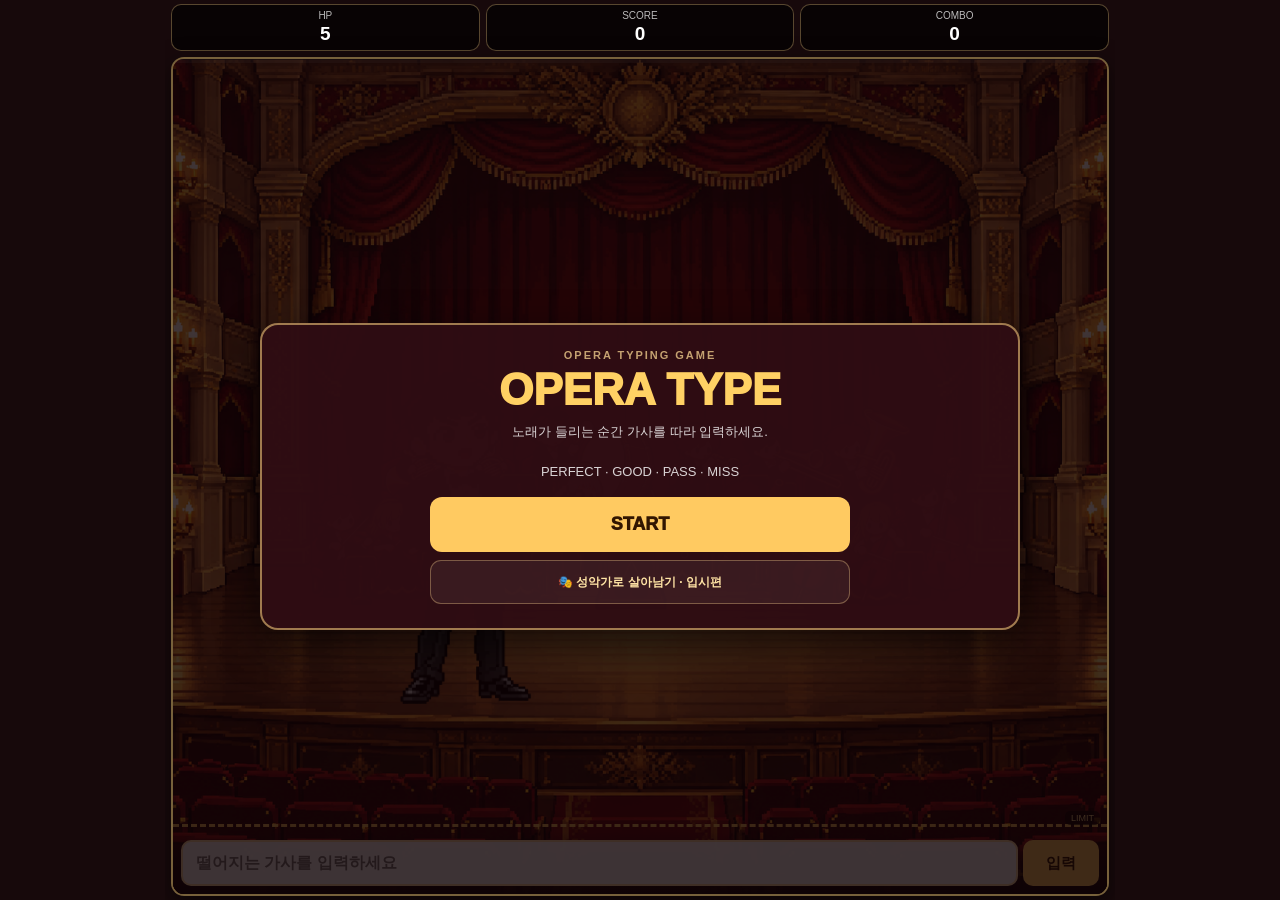
==== commit 4139c0f6: "입시편 MVP 추가: 성악가로 살아남기 - survive.html: 주간 계획(평일·주말 행동 카드), 실력·목 컨디션·곡 숙련도 - 튜토리얼, 모의 실기, 지정곡 공지, 원서 접" ====
--- a/index.html
+++ b/index.html
@@ -1865,6 +1865,10 @@
         PERFECT · GOOD · PASS · MISS
       </div>
       <button class="start-button" id="menuStartBtn" type="button">START</button>
+      <a class="menu-secondary-button" href="./survive.html"
+         style="display:flex;align-items:center;justify-content:center;margin-top:8px;text-decoration:none;">
+        🎭 성악가로 살아남기 · 입시편
+      </a>
     </div>`;
   document.getElementById("menuStartBtn").addEventListener("click", () => {
 
